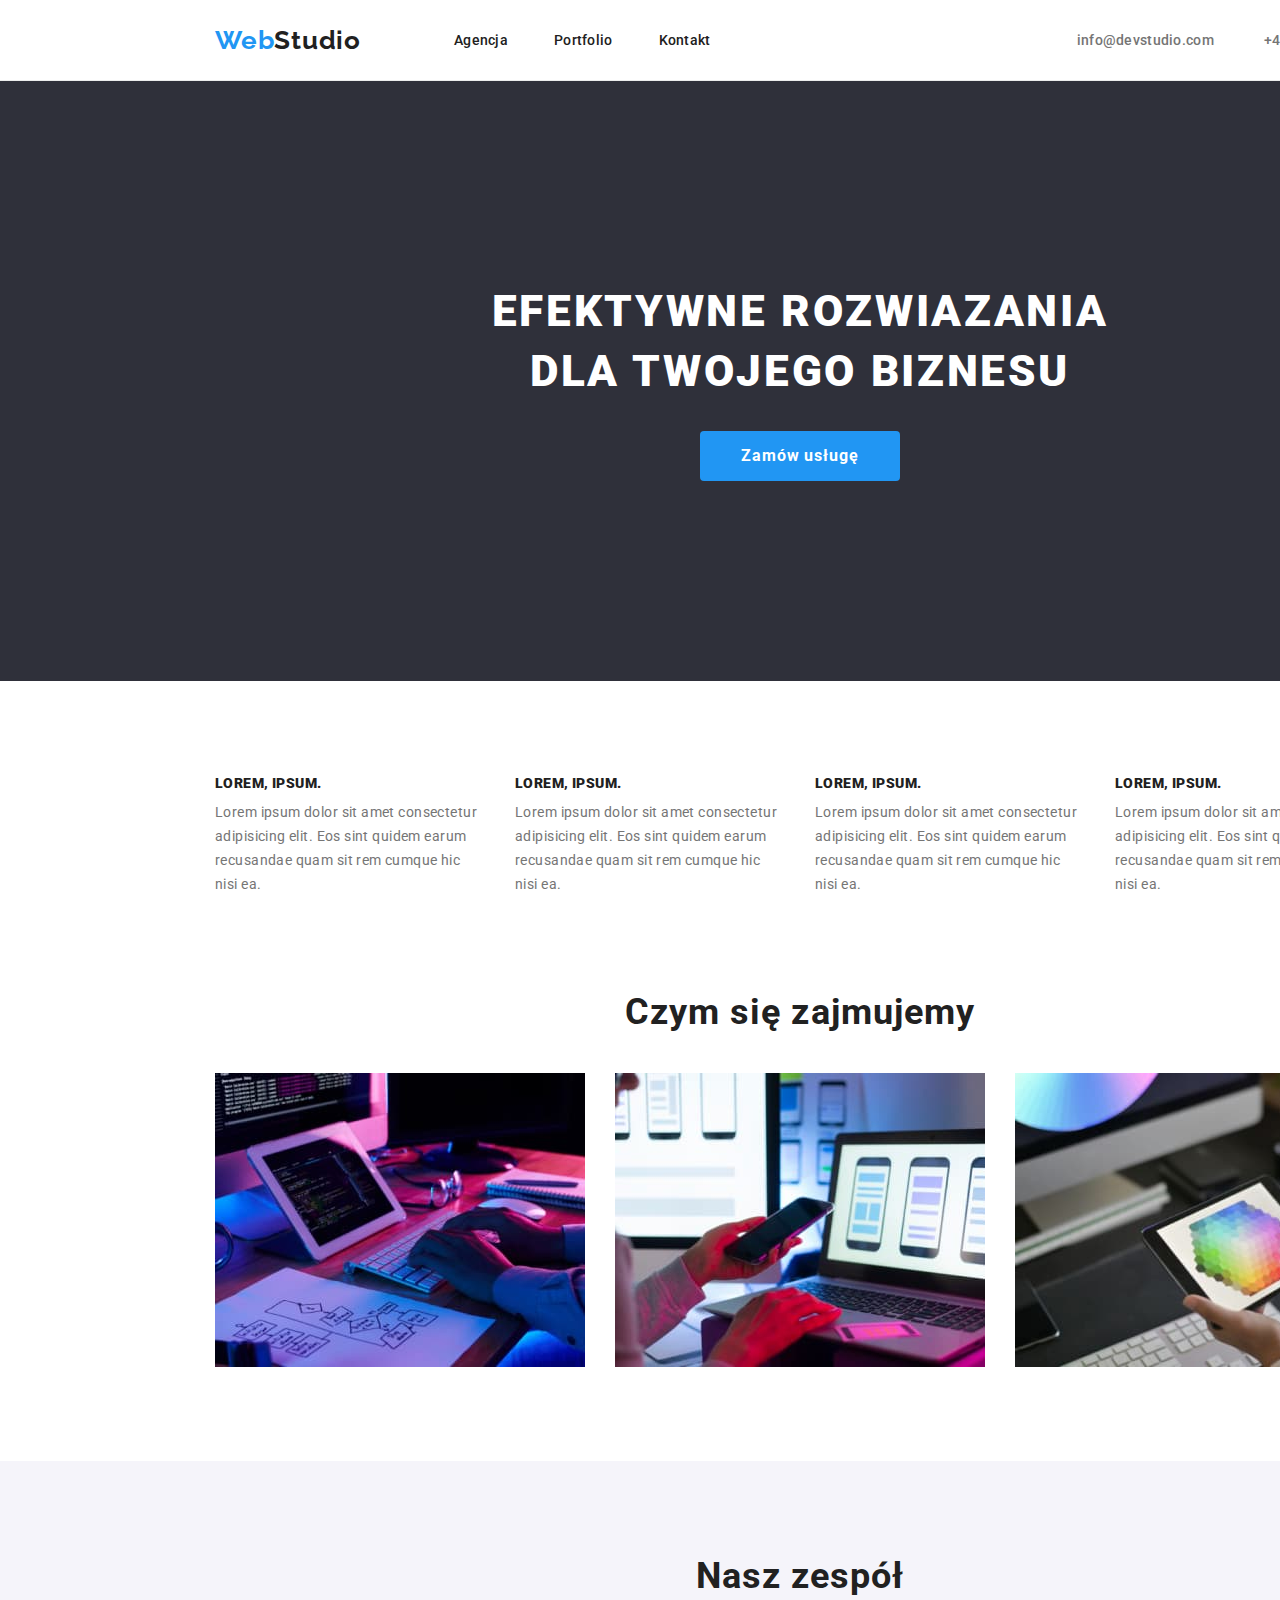
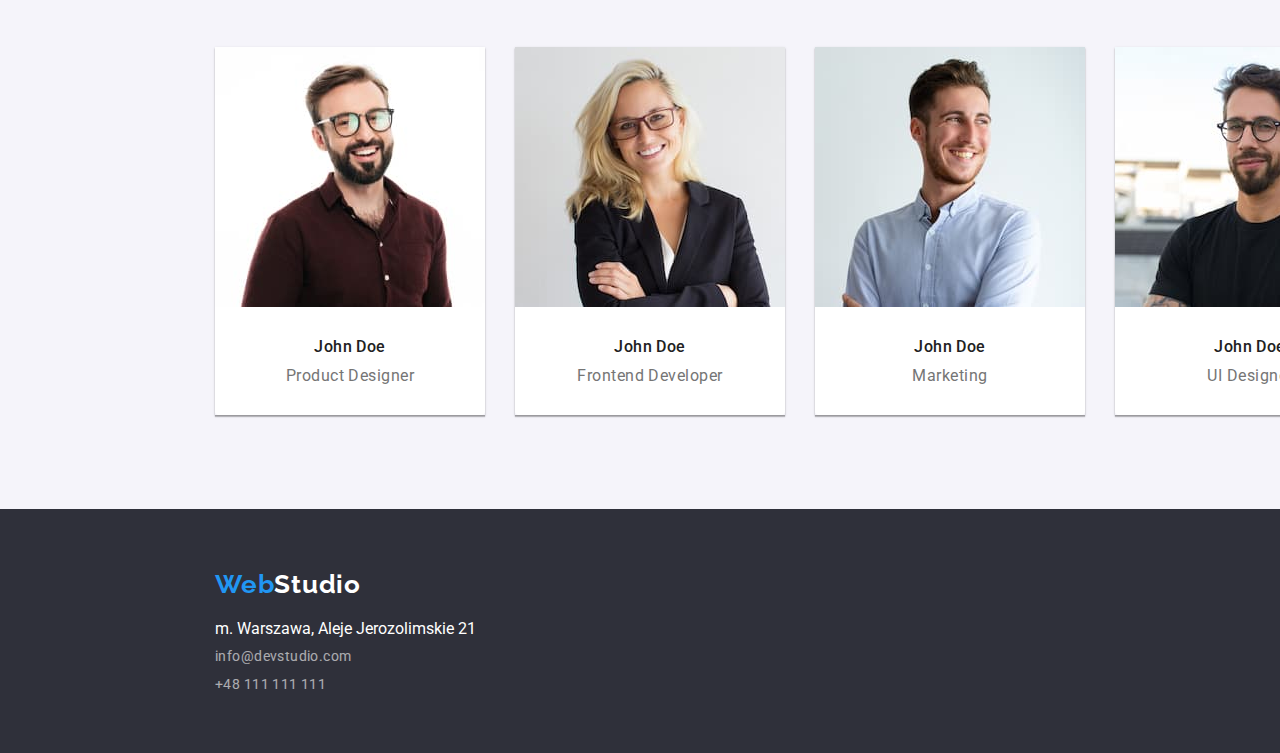
==== index.html @ c16367ce "added copied files to repo" ====
<!DOCTYPE html>
<html lang="pl">
<head>
    <meta charset="UTF-8">
    <meta http-equiv="X-UA-Compatible" content="IE=edge">
    <meta name="viewport" content="width=device-width, initial-scale=1.0">
    <link rel="stylesheet"
    href="https://cdnjs.cloudflare.com/ajax/libs/modern-normalize/0.7.0/modern-normalize.min.css" />
    <link rel="stylesheet" href="./css/styles.css">
    <link rel="preconnect" href="https://fonts.googleapis.com">
    <link rel="preconnect" href="https://fonts.gstatic.com" crossorigin>
    <link href="https://fonts.googleapis.com/css2?family=Raleway:wght@700&family=Roboto:wght@400;500;700;900&display=swap" rel="stylesheet">
    <title>Webstudio</title>
</head>
<body>
    <header class="header">
        <div class="container">
          <nav class="navigation">
            <a class="logo-lighttheme" class="header-logo"
              href="index.html">Web<span>Studio</span></a>
            <ul class="navigation-links list">
              <li class="item"><a class="link" href="agency.html">Agencja</a>
              </li>
              <li class="item"><a class="link"
                  href="portfolio.html">Portfolio</a></li>
              <li class="item"><a class="link" href="#Kontakt">Kontakt</a></li>
            </ul>
          </nav>
          <ul class="contact-links list">
            <li class="item"><a class="link" href="mailto:info@devstudio.com">info@devstudio.com</a></li>
            <li class="item"><a class="link" href="phone:+48111111111">+48 111 111 111</a></li>
          </ul>
        </div>
      </header>
    <main>
        <section class="hero-background hero section">
            <div class="container">
                    <h1 class="hero-text">efektywne rozwiazania dla twojego biznesu</h1>
                    <button type="button" class="button-hero">Zamów usługę</button>
            </div>
            </section>
            <section class="light-background section-fix">
                <div class="container">
                    <h2 hidden>Nasze atuty</h2>
                    <ul class="main-content list">
                        <li class="item">
                            <h3 class="content-header-text"><strong>Lorem, ipsum.</strong></h3>
                             
                            <p class="content-text">Lorem ipsum dolor sit amet consectetur adipisicing elit. Eos sint quidem earum recusandae quam sit rem cumque hic nisi ea.</p>
                        </li>
                        <li class="item">
                            <h3 class="content-header-text"><strong>Lorem, ipsum.</strong></h3> 
                            <p class="content-text">Lorem ipsum dolor sit amet consectetur adipisicing elit. Eos sint quidem earum recusandae quam sit rem cumque hic nisi ea.</p>
                        </li>
                        <li class="item">
                            <h3 class="content-header-text"><strong>Lorem, ipsum.</strong></h3>
                            <p class="content-text">Lorem ipsum dolor sit amet consectetur adipisicing elit. Eos sint quidem earum recusandae quam sit rem cumque hic nisi ea.</p>
                        </li>
                        <li class="item">
                            <h3 class="content-header-text"><strong>Lorem, ipsum.</strong></h3> 
                            <p class="content-text">Lorem ipsum dolor sit amet consectetur adipisicing elit. Eos sint quidem earum recusandae quam sit rem cumque hic nisi ea.</p>
                        </li>
                    </ul>
                </div>
            </section>
            <section class="section">
                <div class="container">
                <h2 class="aboutus-header">Czym się zajmujemy</h2>
                <ul class="about-list list">
                    <li class="item">
                        <img src="./images/peorductbox1.jpg" width="370" height="294" alt="programista podczas pisania  kodu spogldajacy na projekt po jego lewej stronie">
                    </li>
                    <li class="item">
                        <img src="./images/box2.jpg" width="370" height="294" alt="czlowiek trzymajacy w lewej rece telefon a prawa oblsugujacy laptopa">
                    </li>
                    <li class="item">
                        <img src="./images/box3.jpg" width="370" height="294" alt="czlowiek trzymajaacy w reku tablet z paleta colorow">
                    </li>
                </ul>
            </div>
        </section>
        <section class="employee section">
            <div class="container">
                <h2 class="employee-header">Nasz zespół</h2>
                <ul class="list">
                    <li class="item">
                        <img src="./images/teambox1.jpg" width="270" height="260" alt="na zdjeicu widoczny jest czlowiek majazy okulary zarost  ktrotko ostrzyzony  w brazowej koszuli">
                        <div class="employee-description">
                            <p class="specialist-name">John Doe</p>
                            <p class="specialist-position">Product Designer</p>
                        </div>
                        
                    </li>
                    <li class="item">
                        <img src="./images/teambox2.jpg" width="270" height="260" alt="kobieta o blond wlosach w okularach majaca zalozone rece w marynarce z serdecznym usmiechem">
                        <div class="employee-description">
                            <p class="specialist-name">John Doe</p>
                            <p class="specialist-position">Frontend Developer</p>
                        </div>
                        
                    </li>
                    <li class="item">
                        <img src="./images/teambox3.jpg" width="270" height="260" alt="mezczyzna krotkoostrzyzony z delikatnym zarostem w niebieskije koszuli patrzacy sie w jego lewa strone">
                        <div class="employee-description">
                            <p class="specialist-name">John Doe</p>
                            <p class="specialist-position">Marketing</p>
                        </div>
                        
                    </li>
                    <li class="item">
                        <img src="./images/teambox4.jpg" width="270" height="260" alt="mezczynaza w okluarach z dlugim zarostem dlugosc wolosw srednia z zalozonymi rekami na tle budynku ubrany w czarny t-shirt">
                        <div class="employee-description">
                            <p class="specialist-name">John Doe</p>
                            <p class="specialist-position">UI Designer</p>
                        </div>
                    </li>
                </ul>
            </div>
        </section>
    </main>
    <footer class="hero-background footer">
        <div class="container">
            <a class="logo-darktheme" href="#">Web<span>Studio</span>
            </a>
            <ul class="list">
                <li class="item">
                    <a class="footer-adres" href="https://goo.gl/maps/imskWViYpNZ9BuhFA" target="_blank">m.
                  Warszawa, Aleje
                  Jerozolimskie 21</a>
                </li>
                <li class="item">
                    <a class="footer-link" href="mailto:info@devstudio.com">info@devstudio.com</a>
                </li>
                <li class="item"> 
                    <a class="footer-link" href="phone:+48111111111">+48 111 111 111</a>
                </li>
            </ul>
          </div>
    </footer>
</body>
</html>
---- css/styles.css ----
:root {
    --main-font: "Roboto", "Open Sans", sans-serif;
    --secondary-font: "Raleway", sans-serif;
    --main-color: #212121;
    --secondary-color: #2196f3;
    --third-color: #ffffff;
    --additional-color: #757575;
    --button-color: #f5f4fa;
    --hero-color: #2f303a;
  }
a {
    text-decoration: none;
}
body {
    font-family: 'Raleway', sans-serif;
    font-family: 'Roboto', sans-serif;
    color: var(--main-color);
    margin-left: auto;
    margin-right: auto;
    width: 1600px;
}
/* zerowanie tekstu */
h1,
h2,
h3,
h4,
h5,
h6 {
  padding: 0px;
  margin: 0px;
}
p {
  padding: 0px;
  margin: 0px;
}

/* Zdjęcia jako elementy blokowe */

img {
  display: block;
}
.section {
  padding-top: 94px;
  padding-bottom: 94px;
}
.section-fix {
  padding-top: 94px;
}
/* zerowanie list */
.list {
    list-style: none;
    margin: 0;
    padding: 0;
}
/*  Kontener */
.container {
    max-width: 1200px;
    min-height: 80px;
    margin-left: auto;
    margin-right: auto;
}
/* Logo */
.logo-lighttheme {
  font-family: "Raleway", "Open Sans", sans-serif;
  font-weight: 700;
  font-size: 26px;
  line-height: 1.192;
  letter-spacing: 0.03em;
  color: var(--secondary-color);
  margin-right: 93px;
}

.logo-lighttheme > span {
  color: var(--main-color);
}
.white-logo {
    font-family: "Raleway", "Open Sans", sans-serif;
    font-weight: 700;
    font-size: 26px;
    color: var(--third-color);
    line-height: 1.192;
}
.logo-darktheme {
  font-family: "Raleway", "Open Sans", sans-serif;
  font-weight: 700;
  font-size: 26px;
  line-height: 1.192;
  letter-spacing: 0.03em;
  color: var(--secondary-color);
}

.logo-darktheme > span {
  color: var(--third-color);
}
/* nawigacja */
.header .container {
  display: flex;
  justify-content: space-between;
  padding-left: 15px;
  padding-right: 15px;
  flex-wrap: wrap;
}

.header {
  border-bottom: 1px solid #ececec;
}

.navigation,
.navigation-links,
.contact-links {
  display: flex;
  align-items: center;
  flex-wrap: wrap;
}

.navigation-links .item:not(:last-child) {
  margin-right: 46px;
}

.contact-links .item:not(:last-child) {
  margin-right: 38px;
}

.navigation-links a {
  font-weight: 500;
  font-size: 14px;
  line-height: 1.143;
  letter-spacing: 0.02em;
  color: var(--main-color);
}

.contact-links a {
  font-weight: 500;
  font-size: 14px;
  margin-right: 12px;
  line-height: 1.143;
  letter-spacing: 0.02em;
  color: var(--additional-color);
}

.navigation-links a:hover,
.navigation-links a:focus,
.contact-links a:hover,
.contact-links a:focus {
  color: var(--secondary-color);
}
  /* end nav */
  /* HERO */
.hero-background {
    background-color: var(--hero-color);
}
.hero-text {
    font-size: 44px;
    font-weight: 900;
    color: var(--third-color);
    line-height: 1.364;
    text-align: center;
    letter-spacing: 0.06em;
    text-transform: uppercase;
}
.hero {
    padding: 200px 0;
}
.hero .container {
    align-items: center;
    justify-content: center;
    display: flex;
    flex-direction: column;
  }
.hero h1 {
    width: 696px;
}
.button-hero {
    color: var(--third-color);
    background-color: var(--secondary-color) ;
    margin-top: 30px;
    border: 0;
    border-radius: 4px;
    width: 200px;
    height: 50px;
    font-weight: 700;
    line-height: 1.875;
    text-align: center;
    letter-spacing: 0.06em;
    cursor: pointer;
}
.button-hero:hover, .button-hero:focus {
    color: var(--main-color);
}
.no-dot-list {
    list-style-type: none;
}
/* end hero */
/* MAin */
.content-header-text {
    font-weight: 700;
    font-size: 14px;
    margin-bottom: 10px;
    line-height: 1.143;
    letter-spacing: 0.03em;
    color: var(--main-color);
    text-transform: uppercase;
}
.content-text {
    font-size: 14px;
    line-height: 1.71;
    letter-spacing: 0.03em;
    color: var(--additional-color);
}
.container .main-content {
    display: flex;
    justify-content: center;
    flex-wrap: wrap;
}
.main-content .item {
    width: 270px;
    margin: 0px 15px;
}
.aboutus-header {
    font-weight: 700;
    font-size: 36px;
    margin-bottom: 40px;
    line-height: 1.167;
    text-align: center;
    letter-spacing: 0.03em;
    color: var(--main-color);
}
.container .about-list {
    display: flex;
    text-align: center;
  
  }
  
  .about-list .item {
    margin: 0px 15px;
  }
  /* end main */
  /* Employee */
.employee {
  background-color: var(--button-color);
  
}

  .employee-header {
    font-weight: 700;
    font-size: 36px;
    line-height: 1.167;
    text-align: center;
    letter-spacing: 0.03em;
    color: var(--main-color);
    
  }
  
  
  .employee .container .list {
    display: flex;
    justify-content: center;
    
  }
  
  .employee .item {
    margin: 50px 15px 0px;
    box-shadow: 0px 1px 3px rgba(0, 0, 0, 0.12), 0px 1px 1px rgba(0, 0, 0, 0.14),
      0px 2px 1px rgba(0, 0, 0, 0.2);
  }
  
  .employee-description {
    padding: 30px 0px;
    text-align: center;
    background-color: var(--third-color);
    border: 0px;
    border-radius: 0px 0px 4px 4px;
  }
.specialist-name {
    font-size: 16px;
    line-height: 1.1875;
    text-align: center;
    letter-spacing: 0.03em;
    font-weight: 500;
    margin-bottom: 10px;
    color: var(--main-color);
}
.specialist-position {
    font-size: 16px;
    line-height: 1.1875;
    text-align: center;
    letter-spacing: 0.03em;
    color: var(--additional-color);
}
/* Employee  end*/
/* footer */
.footer .container {
  padding-top: 60px;
  padding-bottom: 60px;
  padding-left: 15px;
}

.footer {
  background: #2f303a;
  color: var(--third-color);
  text-decoration: none;
}

.footer .item:not(:first-child){
  margin-top: 9px;
}

.footer .item:first-child{
  margin-top: 20px;
}

.footer-adres {
  text-decoration: none;
  color: var(--third-color);
}

.footer-link {
  color: var(--third-color);
  opacity: 0.6;
  font-size: 14px;
  line-height: 1.71px;
  letter-spacing: 0.03em;
}

.footer-adres:hover,
.footer-adres:focus,
.footer-link:hover,
.footer-link:focus {
  color: var(--secondary-color);
}
.footer span {
  color: var(--third-color);
}
/* End footer */
/* POTFOLIO */
/* galerry nav */
.gallery-nav > .container .list {
  display: flex;
  justify-content: center;
  align-items: center;
  padding-top: 94px;
  margin-bottom: 35px;
}
.gallery-subtitle-wraper {
  padding: 20px 24px;
  border-left: 1px solid #eeeeee;
  border-right: 1px solid #eeeeee;
  border-bottom: 1px solid #eeeeee;
}
.gallery .item {
  margin: 15px;
  width: 370px;
  background: #ffffff;
  box-sizing: border-box;
}

.gallery .container .list {
  display: flex;
  justify-content: center;
  flex-wrap: wrap;
  padding-bottom: 94px;
}
.product-text {
    font-weight: 700;
    font-size: 18px;
    line-height: 2;
    letter-spacing: 0.06em;
    text-align: left;
}
.gallery-btn {
    font-weight: 500;
    font-size: 16px;
    line-height: 1.625;
    padding: 6px 22px;
    margin: 0 4px;
    border: 0;
    width: 121px;
    height: 38px;
    background: var(--button-color);
    border-radius: 4px;
    border-color: var(--button-color);
    cursor: pointer;
}
.gallery-btn:hover,
.gallery-btn:focus {
  background-color: var(--secondary-color);
  color:var(--third-color);
  border-color: var(--third-color);
}
.product-class {
    font-size: 16px;
    line-height: 1.875;
    letter-spacing: 0.03em;
    color: var(--additional-color);
    text-align: left;
}
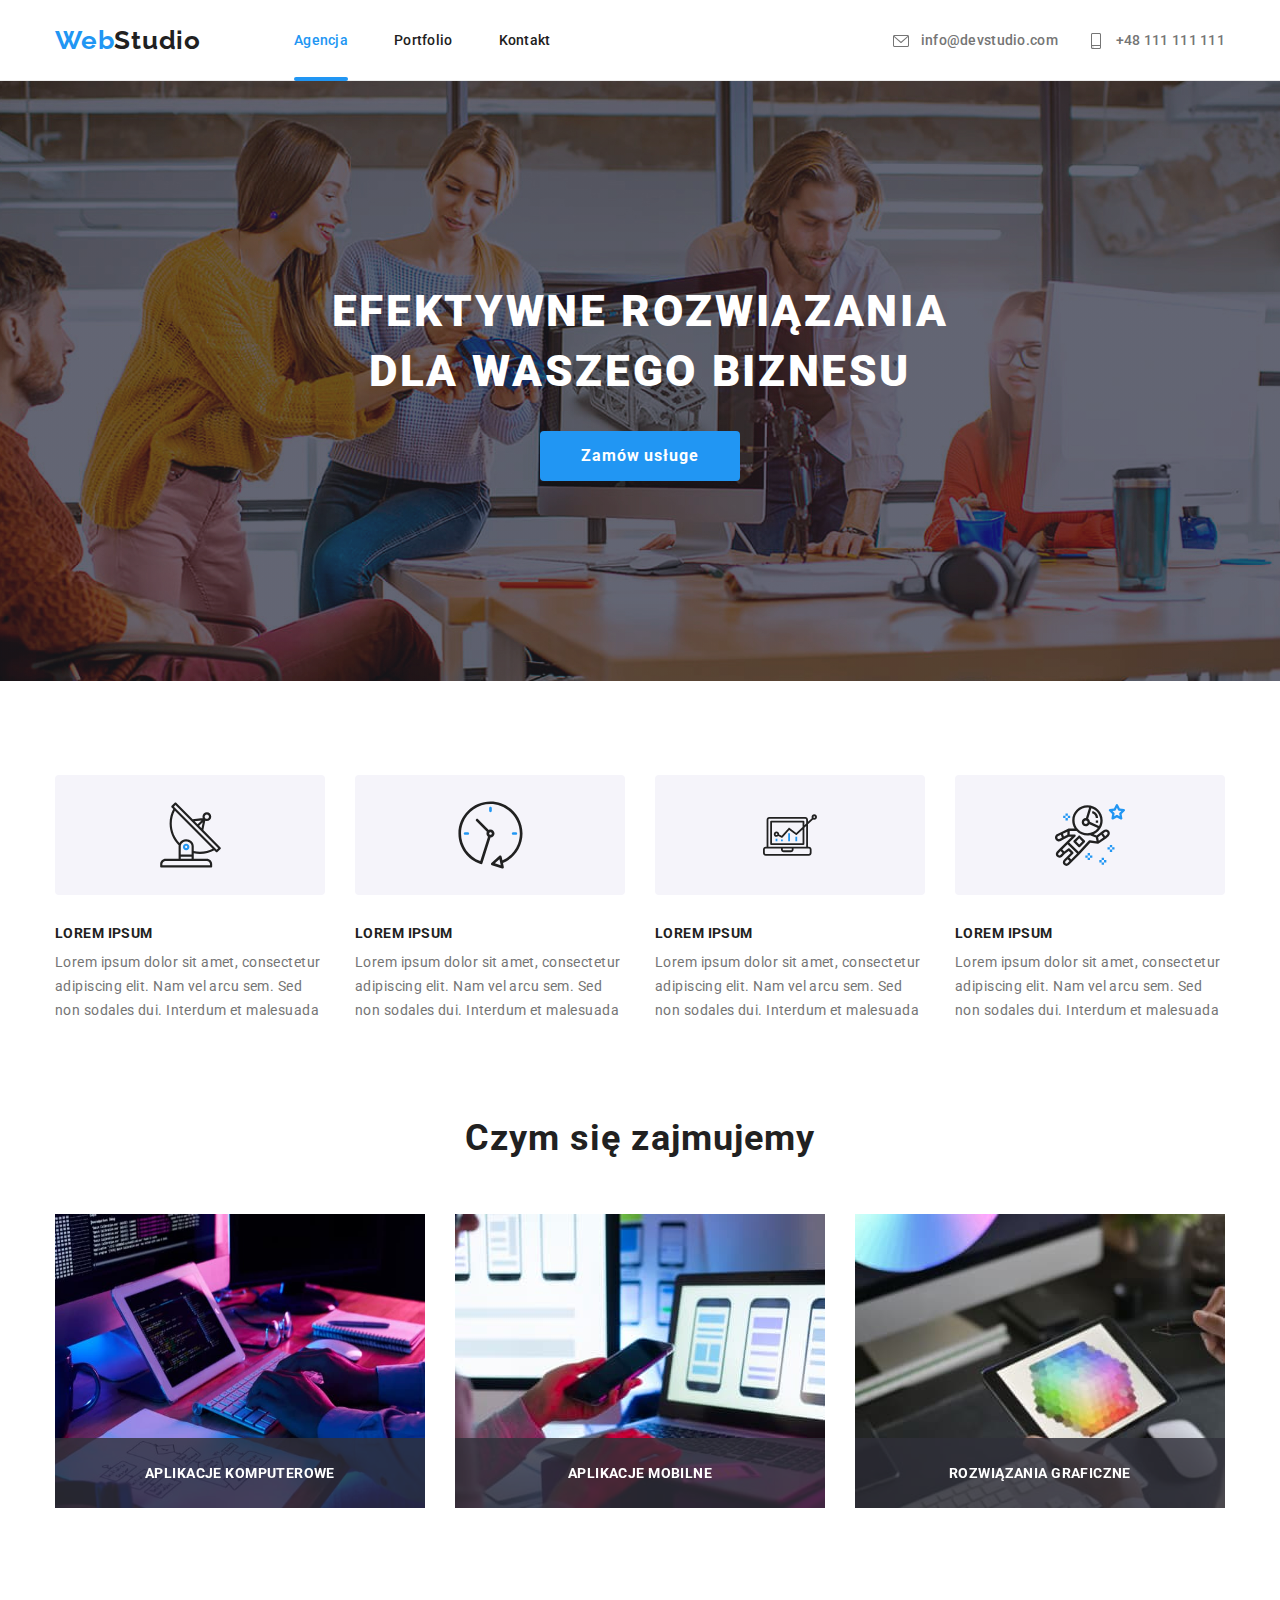
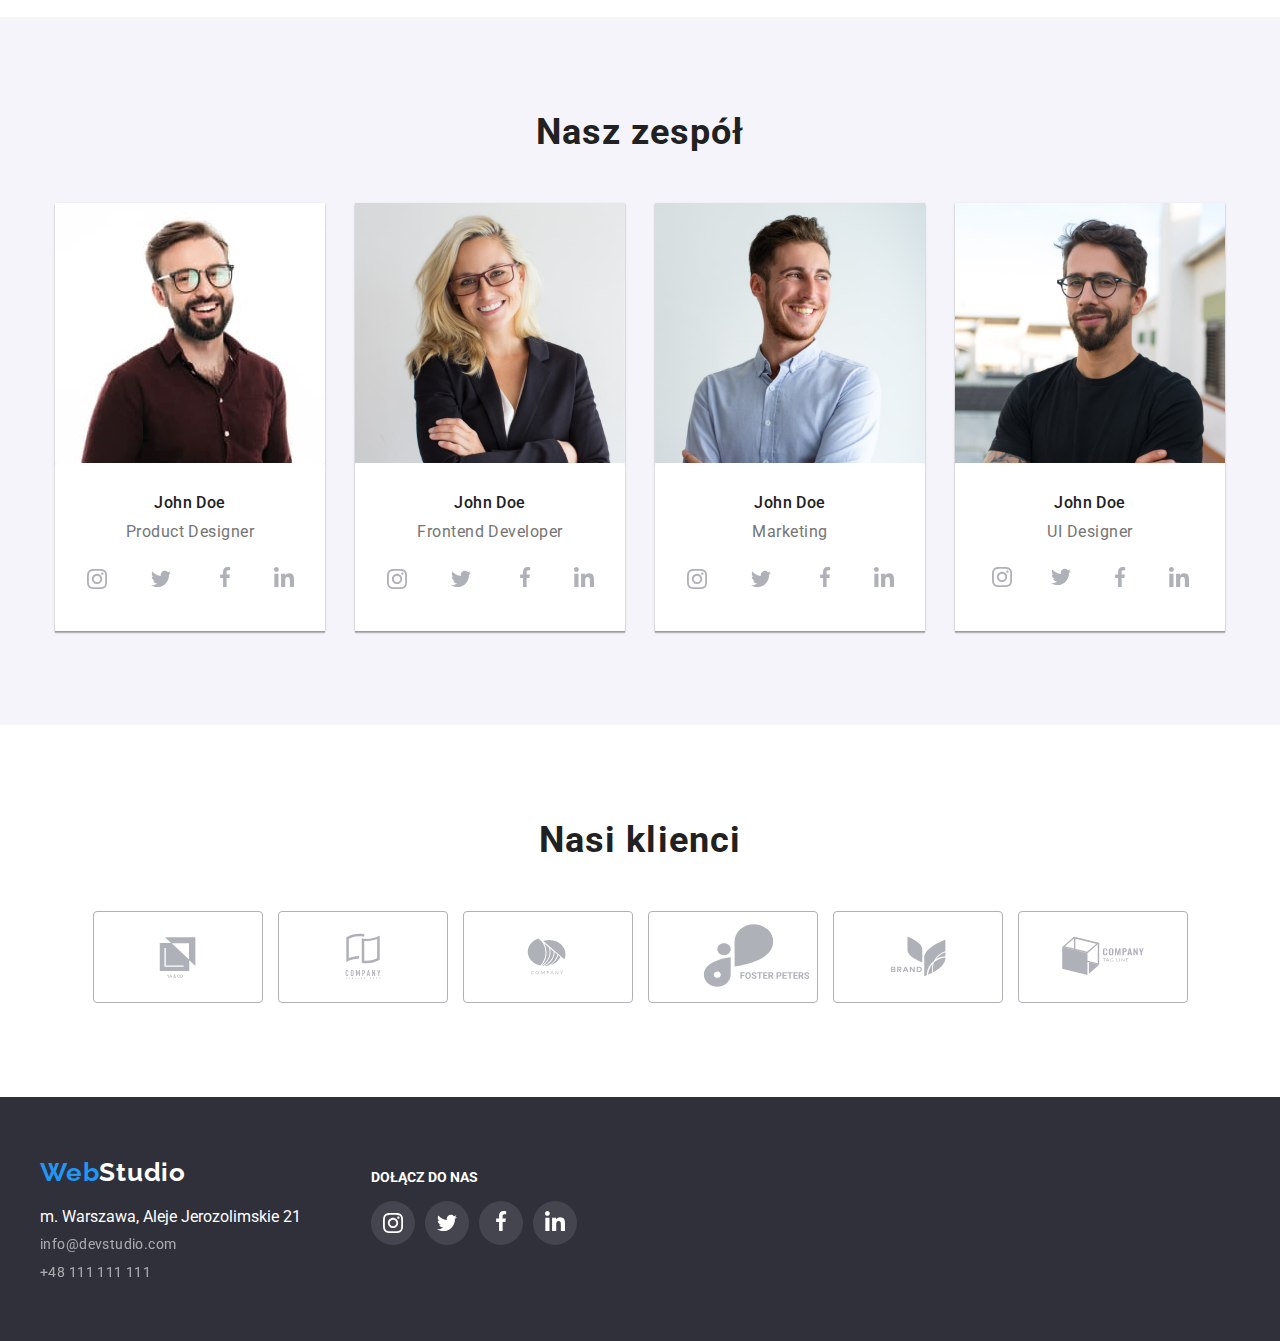
==== commit cbe490b6: "add fix to styles" ====
--- a/index.html
+++ b/index.html
@@ -1,141 +1,282 @@
 <!DOCTYPE html>
-<html lang="pl">
+<html lang="en">
+
 <head>
-    <meta charset="UTF-8">
-    <meta http-equiv="X-UA-Compatible" content="IE=edge">
-    <meta name="viewport" content="width=device-width, initial-scale=1.0">
-    <link rel="stylesheet"
+  <meta charset="UTF-8" />
+  <meta http-equiv="X-UA-Compatible" content="IE=edge" />
+  <meta name="viewport" content="width=device-width, initial-scale=1.0" />
+  <link rel="stylesheet"
     href="https://cdnjs.cloudflare.com/ajax/libs/modern-normalize/0.7.0/modern-normalize.min.css" />
-    <link rel="stylesheet" href="./css/styles.css">
-    <link rel="preconnect" href="https://fonts.googleapis.com">
-    <link rel="preconnect" href="https://fonts.gstatic.com" crossorigin>
-    <link href="https://fonts.googleapis.com/css2?family=Raleway:wght@700&family=Roboto:wght@400;500;700;900&display=swap" rel="stylesheet">
-    <title>Webstudio</title>
+  <link rel="stylesheet" href="./css/styles.css" />
+  <link rel="preconnect" href="https://fonts.googleapis.com" />
+  <link rel="preconnect" href="https://fonts.gstatic.com" crossorigin />
+  <link href="https://fonts.googleapis.com/css2?family=Raleway:wght@700&family=Roboto:wght@400;500;700;900&display=swap"
+    rel="stylesheet" />
+  <title>WebStudio</title>
 </head>
+
 <body>
-    <header class="header">
-        <div class="container">
-          <nav class="navigation">
-            <a class="logo-lighttheme" class="header-logo"
-              href="index.html">Web<span>Studio</span></a>
-            <ul class="navigation-links list">
-              <li class="item"><a class="link" href="agency.html">Agencja</a>
-              </li>
-              <li class="item"><a class="link"
-                  href="portfolio.html">Portfolio</a></li>
-              <li class="item"><a class="link" href="#Kontakt">Kontakt</a></li>
-            </ul>
-          </nav>
-          <ul class="contact-links list">
-            <li class="item"><a class="link" href="mailto:info@devstudio.com">info@devstudio.com</a></li>
-            <li class="item"><a class="link" href="phone:+48111111111">+48 111 111 111</a></li>
-          </ul>
-        </div>
-      </header>
-    <main>
-        <section class="hero-background hero section">
-            <div class="container">
-                    <h1 class="hero-text">efektywne rozwiazania dla twojego biznesu</h1>
-                    <button type="button" class="button-hero">Zamów usługę</button>
-            </div>
-            </section>
-            <section class="light-background section-fix">
-                <div class="container">
-                    <h2 hidden>Nasze atuty</h2>
-                    <ul class="main-content list">
-                        <li class="item">
-                            <h3 class="content-header-text"><strong>Lorem, ipsum.</strong></h3>
-                             
-                            <p class="content-text">Lorem ipsum dolor sit amet consectetur adipisicing elit. Eos sint quidem earum recusandae quam sit rem cumque hic nisi ea.</p>
-                        </li>
-                        <li class="item">
-                            <h3 class="content-header-text"><strong>Lorem, ipsum.</strong></h3> 
-                            <p class="content-text">Lorem ipsum dolor sit amet consectetur adipisicing elit. Eos sint quidem earum recusandae quam sit rem cumque hic nisi ea.</p>
-                        </li>
-                        <li class="item">
-                            <h3 class="content-header-text"><strong>Lorem, ipsum.</strong></h3>
-                            <p class="content-text">Lorem ipsum dolor sit amet consectetur adipisicing elit. Eos sint quidem earum recusandae quam sit rem cumque hic nisi ea.</p>
-                        </li>
-                        <li class="item">
-                            <h3 class="content-header-text"><strong>Lorem, ipsum.</strong></h3> 
-                            <p class="content-text">Lorem ipsum dolor sit amet consectetur adipisicing elit. Eos sint quidem earum recusandae quam sit rem cumque hic nisi ea.</p>
-                        </li>
-                    </ul>
-                </div>
-            </section>
-            <section class="section">
-                <div class="container">
-                <h2 class="aboutus-header">Czym się zajmujemy</h2>
-                <ul class="about-list list">
-                    <li class="item">
-                        <img src="./images/peorductbox1.jpg" width="370" height="294" alt="programista podczas pisania  kodu spogldajacy na projekt po jego lewej stronie">
-                    </li>
-                    <li class="item">
-                        <img src="./images/box2.jpg" width="370" height="294" alt="czlowiek trzymajacy w lewej rece telefon a prawa oblsugujacy laptopa">
-                    </li>
-                    <li class="item">
-                        <img src="./images/box3.jpg" width="370" height="294" alt="czlowiek trzymajaacy w reku tablet z paleta colorow">
-                    </li>
-                </ul>
-            </div>
-        </section>
-        <section class="employee section">
-            <div class="container">
-                <h2 class="employee-header">Nasz zespół</h2>
-                <ul class="list">
-                    <li class="item">
-                        <img src="./images/teambox1.jpg" width="270" height="260" alt="na zdjeicu widoczny jest czlowiek majazy okulary zarost  ktrotko ostrzyzony  w brazowej koszuli">
-                        <div class="employee-description">
-                            <p class="specialist-name">John Doe</p>
-                            <p class="specialist-position">Product Designer</p>
-                        </div>
-                        
-                    </li>
-                    <li class="item">
-                        <img src="./images/teambox2.jpg" width="270" height="260" alt="kobieta o blond wlosach w okularach majaca zalozone rece w marynarce z serdecznym usmiechem">
-                        <div class="employee-description">
-                            <p class="specialist-name">John Doe</p>
-                            <p class="specialist-position">Frontend Developer</p>
-                        </div>
-                        
-                    </li>
-                    <li class="item">
-                        <img src="./images/teambox3.jpg" width="270" height="260" alt="mezczyzna krotkoostrzyzony z delikatnym zarostem w niebieskije koszuli patrzacy sie w jego lewa strone">
-                        <div class="employee-description">
-                            <p class="specialist-name">John Doe</p>
-                            <p class="specialist-position">Marketing</p>
-                        </div>
-                        
-                    </li>
-                    <li class="item">
-                        <img src="./images/teambox4.jpg" width="270" height="260" alt="mezczynaza w okluarach z dlugim zarostem dlugosc wolosw srednia z zalozonymi rekami na tle budynku ubrany w czarny t-shirt">
-                        <div class="employee-description">
-                            <p class="specialist-name">John Doe</p>
-                            <p class="specialist-position">UI Designer</p>
-                        </div>
-                    </li>
-                </ul>
-            </div>
-        </section>
-    </main>
-    <footer class="hero-background footer">
-        <div class="container">
-            <a class="logo-darktheme" href="#">Web<span>Studio</span>
-            </a>
-            <ul class="list">
-                <li class="item">
-                    <a class="footer-adres" href="https://goo.gl/maps/imskWViYpNZ9BuhFA" target="_blank">m.
-                  Warszawa, Aleje
-                  Jerozolimskie 21</a>
-                </li>
-                <li class="item">
-                    <a class="footer-link" href="mailto:info@devstudio.com">info@devstudio.com</a>
-                </li>
-                <li class="item"> 
-                    <a class="footer-link" href="phone:+48111111111">+48 111 111 111</a>
-                </li>
-            </ul>
-          </div>
-    </footer>
+  <header class="header">
+    <div class="container">
+      <nav class="navigation">
+        <a class="logo-lighttheme" class="header-logo" href="./index.html">Web<span>Studio</span></a>
+        <ul class="navigation-links list">
+          <li class="item"><a id="current" class="link" href="./index.html">Agencja</a>
+          </li>
+          <li class="item"><a class="link" href="./portfolio.html">Portfolio</a></li>
+          <li class="item"><a class="link" href="#Kontakt">Kontakt</a></li>
+        </ul>
+      </nav>
+      <ul class="contact-links list">
+        <li class="item"><a class="link" href="mailto:info@devstudio.com"><svg class="nav-icon" width=20 height=16>
+              <use href="./images/icons.svg#icon-envelope"></use>
+            </svg><span>info@devstudio.com</span></a></li>
+        <li class="item"><a class="link" href="phone:+48111111111"><svg class="nav-icon" width=20 height=16>
+              <use href="./images/icons.svg#icon-smartphone"></use>
+            </svg>+48 111 111 111</a></li>
+      </ul>
+    </div>
+  </header>
+  <main>
+    <section class="hero">
+      <div class="container">
+        <h1 class="hero-header">EFEKTYWNE ROZWIĄZANIA DLA WASZEGO BIZNESU</h1>
+        <button class="hero-btn" type="button" data-modal-open>Zamów usługe</button>
+    </section>
+    <div class="backdrop is-hidden" data-modal>
+      <div class="modal"><button class="modal-close" data-modal-close><svg class="close" width="17" heigth="17">
+            <use href="./images/icons.svg#icon-close-black"></use>
+          </svg></button></div>
+    </div>
+    </div>
+    <section class="main">
+      <div class="container">
+        <ul class="main-content list">
+          <li class="item">
+            <div class="iconcont"><svg class="icon" width=65 height=70>
+                <use href="./images/icons.svg#icon-antenna">
+              </svg></div>
+            <h3 class="main-content-header">LOREM IPSUM</h3>
+            <p class="main-content-text">
+              Lorem ipsum dolor sit amet, consectetur adipiscing elit. Nam vel
+              arcu sem. Sed non sodales dui. Interdum et malesuada
+            </p>
+          </li>
+          <li class="item">
+            <div class="iconcont"> <svg class="icon" width=67 height=70>
+                <use href="./images/icons.svg#icon-clock">
+              </svg></div>
+            <h3 class="main-content-header">LOREM IPSUM</h3>
+            <p class="main-content-text">
+              Lorem ipsum dolor sit amet, consectetur adipiscing elit. Nam vel
+              arcu sem. Sed non sodales dui. Interdum et malesuada
+            </p>
+          </li>
+          <li class="item">
+            <div class="iconcont"> <svg class="icon" width=54 height=70>
+                <use href="./images/icons.svg#icon-diagram">
+              </svg></div>
+            <h3 class="main-content-header">LOREM IPSUM</h3>
+            <p class="main-content-text">
+              Lorem ipsum dolor sit amet, consectetur adipiscing elit. Nam vel
+              arcu sem. Sed non sodales dui. Interdum et malesuada
+            </p>
+          </li>
+          <li class="item">
+            <div class="iconcont"> <svg class="icon" width=70 height=70>
+                <use href="./images/icons.svg#icon-astronaut">
+              </svg></div>
+            <h3 class="main-content-header">LOREM IPSUM</h3>
+            <p class="main-content-text">
+              Lorem ipsum dolor sit amet, consectetur adipiscing elit. Nam vel
+              arcu sem. Sed non sodales dui. Interdum et malesuada
+            </p>
+          </li>
+        </ul>
+      </div>
+    </section>
+    <section class="about">
+      <div class="container">
+        <h2>Czym się zajmujemy</h2>
+        <ul class="about-list list">
+          <li class="item">
+            <img src="./images/about/about1.jpg" alt="hands of a person working on a tablet with a detachable keyboard"
+              height="294" width="370" />
+            <p class="subtitle">Aplikacje komputerowe</p>
+          </li>
+          <li class="item">
+            <img src="./images/about/about2.jpg" alt="phone held in the hands of the person working at the computer"
+              height="294" width="370" />
+            <p class="subtitle">Aplikacje mobilne</p>
+          </li>
+          <li class="item">
+            <img src="./images/about/about3.jpg" alt="tablet with color palette held in women's hands" height="294"
+              width="370" />
+            <p class="subtitle">Rozwiązania graficzne</p>
+          </li>
+        </ul>
+      </div>
+    </section>
+    <section class="employee">
+      <div class="container">
+        <h2 class="employee-header">Nasz zespół</h2>
+        <ul class="list">
+          <li class="item">
+            <img src="./images/employers/img-3.jpg" width="270" height="260"
+              alt="smiling man in glasses, with a short beard, and in a maroon buttoned shirt" />
+            <div class="employee-description">
+              <p class="employee-name">John Doe</p>
+              <p class="employee-position">Product Designer</p>
+              <ul class="social list">
+                <li class="social-list"><a class="social-links" href="insta"><svg class="icon" width=20 height=20>
+                      <use href="./images/icons.svg#icon-instagram">
+                    </svg></a></li>
+                <li class="social-list"><a class="social-links" href="tweter"><svg class="icon" width=20 height=20>
+                      <use href="./images/icons.svg#icon-tweter">
+                    </svg></a></li>
+                <li class="social-links"><a href="facebook"><svg class="icon" width=20 height=20>
+                      <use href="./images/icons.svg#icon-facebook">
+                    </svg></a></li>
+                <li class="social-links"><a href="linkedin"><svg class="icon" width=20 height=20>
+                      <use href="./images/icons.svg#icon-linkedin">
+                    </svg></a></li>
+              </ul>
+            </div>
+          </li>
+          <li class="item">
+            <img src="./images/employers/img-2.jpg" width="270" height="260"
+              alt="smiling woman with long blonde hair, glasses and a darker jacket." />
+            <div class="employee-description">
+              <p class="employee-name">John Doe</p>
+              <p class="employee-position">Frontend Developer</p>
+              <ul class="social list">
+                <li class="social-list"><a class="social-links" href="insta"><svg class="icon" width=20 height=20>
+                      <use href="./images/icons.svg#icon-instagram">
+                    </svg></a></li>
+                <li class="social-list"><a class="social-links" href="tweter"><svg class="icon" width=20 height=20>
+                      <use href="./images/icons.svg#icon-tweter">
+                    </svg></a></li>
+                <li class="social-links"><a href="facebook"><svg class="icon" width=20 height=20>
+                      <use href="./images/icons.svg#icon-facebook">
+                    </svg></a></li>
+                <li class="social-links"><a href="linkedin"><svg class="icon" width=20 height=20>
+                      <use href="./images/icons.svg#icon-linkedin">
+                    </svg></a></li>
+              </ul>
+            </div>
+          </li>
+
+          <li class="item">
+            <img src="./images/employers/img-1.jpg" width="270" height="260"
+              alt="smiling man with short facial hair and blue buttoned shirt" />
+            <div class="employee-description">
+              <p class="employee-name">John Doe</p>
+              <p class="employee-position">Marketing</p>
+              <ul class="social list">
+                <li class="social-list"><a class="social-links" href="insta"><svg class="icon" width=20 height=20>
+                      <use href="./images/icons.svg#icon-instagram">
+                    </svg></a></li>
+                <li class="social-list"><a class="social-links" href="tweter"><svg class="icon" width=20 height=20>
+                      <use href="./images/icons.svg#icon-tweter">
+                    </svg></a></li>
+                <li class="social-links"><a href="facebook"><svg class="icon" width=20 height=20>
+                      <use href="./images/icons.svg#icon-facebook">
+                    </svg></a></li>
+                <li class="social-links"><a href="linkedin"><svg class="icon" width=20 height=20>
+                      <use href="./images/icons.svg#icon-linkedin">
+                    </svg></a></li>
+              </ul>
+            </div>
+
+          </li>
+
+          <li class="item">
+            <img src="./images/employers/img.jpg" width="270" height="260"
+              alt="smiling man in glasses, with medium facial hair, and in a black T-shirt" />
+            <div class="employee-description">
+              <p class="employee-name">John Doe</p>
+              <p class="employee-position">UI Designer</p>
+              <ul class="social list">
+                <li class="social-links"><a href="insta"><svg class="icon" width=20 height=20>
+                      <use href="./images/icons.svg#icon-instagram">
+                    </svg></a></li>
+                <li class="social-links"><a href="tweter"><svg class="icon" width=20 height=20>
+                      <use href="./images/icons.svg#icon-tweter">
+                    </svg></a></li>
+                <li class="social-links"><a href="facebook"><svg class="icon" width=20 height=20>
+                      <use href="./images/icons.svg#icon-facebook">
+                    </svg></a></li>
+                <li class="social-links"><a href="linkedin"><svg class="icon" width=20 height=20>
+                      <use href="./images/icons.svg#icon-linkedin">
+                    </svg></a></li>
+              </ul>
+            </div>
+          </li>
+        </ul>
+
+      </div>
+    </section>
+    <section class="customers">
+      <div class="container">
+        <h2 class="customers-header">Nasi klienci</h2>
+        <ul class="customer-list list">
+          <li class="item"><a class="customer-link" href="link"><svg class="icon" width=170 height=92>
+                <use href="./images/icons.svg#icon-logo1"></use>
+              </svg></a></li>
+          <li class="item"><a class="customer-link" href="link"><svg class="icon" width=170 height=92>
+                <use href="./images/icons.svg#icon-logo2"></use>
+              </svg></a></li>
+          <li class="item"><a class="customer-link" href="link"><svg class="icon" width=170 height=92>
+                <use href="./images/icons.svg#icon-logo3"></use>
+              </svg></a></li>
+          <li class="item"><a class="customer-link" href="link"><svg class="icon" width=170 height=92>
+                <use href="./images/icons.svg#icon-logo4"></use>
+              </svg></a></li>
+          <li class="item"><a class="customer-link" href="link"><svg class="icon" width=170 height=92>
+                <use href="./images/icons.svg#icon-logo5"></use>
+              </svg></a></li>
+          <li class="item"><a class="customer-link" href="link"><svg class="icon" width=170 height=92>
+                <use href="./images/icons.svg#icon-logo6"></use>
+              </svg></a></li>
+        </ul>
+      </div>
+    </section>
+  </main>
+  <footer class="footer">
+    <div class="container">
+      <div class="footeraddres">
+        <a class="logo-darktheme" href="#mainweb">Web<span>Studio</span></a>
+        <ul class="list">
+          <li class="item"><a class="footer-adres" href="https://goo.gl/maps/imskWViYpNZ9BuhFA" target="_blank">m.
+              Warszawa, Aleje
+              Jerozolimskie 21</a></li>
+          <li class="item">
+            <a class="footer-link" href="mailto:info@devstudio.com">info@devstudio.com</a>
+          </li>
+          <li class="item"> <a class="footer-link" href="phone:+48111111111">+48 111 111 111</a>
+          </li>
+        </ul>
+      </div>
+      <div class="footersocial">
+        <p class="footerlinks">DOŁĄCZ DO NAS</p>
+        <ul class="social list">
+          <li class="social-list"><a class="social-links" href="insta"><svg class="icon" width=20 height=20>
+                <use href="./images/icons.svg#icon-instagram">
+              </svg></a></li>
+          <li class="social-list"><a class="social-links" href="tweter"><svg class="icon" width=20 height=20>
+                <use href="./images/icons.svg#icon-tweter">
+              </svg></a></li>
+          <li class="social-links"><a href="facebook"><svg class="icon" width=20 height=20>
+                <use href="./images/icons.svg#icon-facebook">
+              </svg></a></li>
+          <li class="social-links"><a href="linkedin"><svg class="icon" width=20 height=20>
+                <use href="./images/icons.svg#icon-linkedin">
+              </svg></a></li>
+        </ul>
+      </div>
+    </div>
+  </footer>
+  <script src="./modal.js"></script>
 </body>
+
 </html>--- a/css/styles.css
+++ b/css/styles.css
@@ -1,25 +1,27 @@
+
 :root {
-    --main-font: "Roboto", "Open Sans", sans-serif;
-    --secondary-font: "Raleway", sans-serif;
-    --main-color: #212121;
-    --secondary-color: #2196f3;
-    --third-color: #ffffff;
-    --additional-color: #757575;
-    --button-color: #f5f4fa;
-    --hero-color: #2f303a;
-  }
-a {
-    text-decoration: none;
-}
+  --main-font: "Roboto", "Open Sans", sans-serif;
+  --secondary-font: "Raleway", sans-serif;
+  --main-color: #212121;
+  --secondary-color: #2196f3;
+  --third-color: #ffffff;
+  --additional-color: #757575;
+  --greystyle-color: #afb1b8;
+}
+
 body {
-    font-family: 'Raleway', sans-serif;
-    font-family: 'Roboto', sans-serif;
-    color: var(--main-color);
-    margin-left: auto;
-    margin-right: auto;
-    width: 1600px;
-}
-/* zerowanie tekstu */
+  font-family: "Roboto", "Open Sans", sans-serif;
+  color: #212121;
+  margin-left: auto;
+  margin-right: auto;
+  max-width: 1600px;
+}
+
+address {
+  font-style: inherit;
+}
+/* Zerowanie marginesów zew i wew tekstu */
+
 h1,
 h2,
 h3,
@@ -39,27 +41,34 @@
 img {
   display: block;
 }
-.section {
-  padding-top: 94px;
-  padding-bottom: 94px;
-}
-.section-fix {
-  padding-top: 94px;
-}
-/* zerowanie list */
+
+/* Usunięcie ozdobników list dla każdej list z klasą list */
+
 .list {
-    list-style: none;
-    margin: 0;
-    padding: 0;
-}
-/*  Kontener */
+  list-style: none;
+  margin: 0;
+  padding: 0;
+}
+
+/* Ustawienie kursorów na linkach i przyciskach */
+
+a,
+button {
+  text-decoration: inherit;
+  cursor: pointer;
+  color: inherit;
+}
+
+/* Kontener kontentu */
 .container {
-    max-width: 1200px;
-    min-height: 80px;
-    margin-left: auto;
-    margin-right: auto;
-}
-/* Logo */
+  max-width: 1200px;
+  min-height: 80px;
+  margin-left: auto;
+  margin-right: auto;
+}
+
+/*--LOGO--*/
+
 .logo-lighttheme {
   font-family: "Raleway", "Open Sans", sans-serif;
   font-weight: 700;
@@ -67,19 +76,13 @@
   line-height: 1.192;
   letter-spacing: 0.03em;
   color: var(--secondary-color);
-  margin-right: 93px;
+  margin: 16px 93px 16px 0px;
 }
 
 .logo-lighttheme > span {
   color: var(--main-color);
 }
-.white-logo {
-    font-family: "Raleway", "Open Sans", sans-serif;
-    font-weight: 700;
-    font-size: 26px;
-    color: var(--third-color);
-    line-height: 1.192;
-}
+
 .logo-darktheme {
   font-family: "Raleway", "Open Sans", sans-serif;
   font-weight: 700;
@@ -92,12 +95,15 @@
 .logo-darktheme > span {
   color: var(--third-color);
 }
-/* nawigacja */
+
+/*--LOGO--*/
+
+/*--Navigation--*/
+
 .header .container {
   display: flex;
   justify-content: space-between;
-  padding-left: 15px;
-  padding-right: 15px;
+  padding: 0px 15px;
   flex-wrap: wrap;
 }
 
@@ -113,15 +119,20 @@
   flex-wrap: wrap;
 }
 
+.navigation-links,
+.contact-links {
+margin: 16px 0px;
+}
+
 .navigation-links .item:not(:last-child) {
   margin-right: 46px;
 }
 
 .contact-links .item:not(:last-child) {
-  margin-right: 38px;
-}
-
-.navigation-links a {
+  margin-right: 28px;
+}
+
+.navigation-links .item{
   font-weight: 500;
   font-size: 14px;
   line-height: 1.143;
@@ -129,170 +140,414 @@
   color: var(--main-color);
 }
 
-.contact-links a {
+.contact-links .link{
   font-weight: 500;
   font-size: 14px;
   margin-right: 12px;
   line-height: 1.143;
   letter-spacing: 0.02em;
   color: var(--additional-color);
-}
-
-.navigation-links a:hover,
-.navigation-links a:focus,
-.contact-links a:hover,
-.contact-links a:focus {
+  fill: var(--additional-color);
+  align-items: center;
+  margin: 16px 0px;
+}
+
+.nav-icon {
+  margin-right: 10px;
+  align-content: center;
+  vertical-align: bottom;
+}
+
+.link:hover,
+.link:focus {
   color: var(--secondary-color);
-}
-  /* end nav */
-  /* HERO */
-.hero-background {
-    background-color: var(--hero-color);
-}
-.hero-text {
-    font-size: 44px;
-    font-weight: 900;
-    color: var(--third-color);
-    line-height: 1.364;
-    text-align: center;
-    letter-spacing: 0.06em;
-    text-transform: uppercase;
-}
+  fill: var(--secondary-color);
+  transition: color fill;
+  transition-duration: 250ms;
+  transition-timing-function: cubic-bezier(0.4, 0, 0.2, 1);
+}
+
+#current {
+  position: relative;
+  color: #2196f3;
+  margin-bottom: 32px;
+}
+
+#current:after{
+  content:"";
+  position: absolute;
+  width: 100%;
+  height: 4px;
+  background: #2196F3;
+  border-radius: 2px;
+  bottom:-33px;
+  left: 0;
+}
+
+
+/*--Navigation--*/
+
+/*--HERO--*/
+
+.hero-header {
+  font-weight: 900;
+  font-size: 44px;
+  line-height: 1.364;
+  text-align: center;
+  letter-spacing: 0.06em;
+  color: var(--third-color);
+}
+
 .hero {
-    padding: 200px 0;
-}
+  background-image: linear-gradient(
+      rgba(47, 48, 58, 0.4),
+      rgba(47, 48, 58, 0.4)
+    ),
+    url("../images/background/background.jpg");
+  background-size: cover;
+  background-position: center center;
+  padding: 200px 0px;
+}
+
 .hero .container {
-    align-items: center;
-    justify-content: center;
-    display: flex;
-    flex-direction: column;
-  }
+  align-items: center;
+  justify-content: center;
+  display: flex;
+  flex-direction: column;
+}
+
 .hero h1 {
-    width: 696px;
-}
-.button-hero {
-    color: var(--third-color);
-    background-color: var(--secondary-color) ;
-    margin-top: 30px;
-    border: 0;
-    border-radius: 4px;
-    width: 200px;
-    height: 50px;
-    font-weight: 700;
-    line-height: 1.875;
-    text-align: center;
-    letter-spacing: 0.06em;
-    cursor: pointer;
-}
-.button-hero:hover, .button-hero:focus {
-    color: var(--main-color);
-}
-.no-dot-list {
-    list-style-type: none;
-}
-/* end hero */
-/* MAin */
-.content-header-text {
-    font-weight: 700;
-    font-size: 14px;
-    margin-bottom: 10px;
-    line-height: 1.143;
-    letter-spacing: 0.03em;
-    color: var(--main-color);
-    text-transform: uppercase;
-}
-.content-text {
-    font-size: 14px;
-    line-height: 1.71;
-    letter-spacing: 0.03em;
-    color: var(--additional-color);
-}
+  width: 696px;
+}
+
+.hero-btn {
+  background: var(--secondary-color);
+  border: 0px;
+  border-radius: 4px;
+  font-weight: 700;
+  font-size: 16px;
+  line-height: 1.875;
+  text-align: center;
+  letter-spacing: 0.06em;
+  width: 200px;
+  height: 50px;
+  margin-top: 30px;
+  color: var(--third-color);
+}
+
+.hero-btn:focus,
+.hero-btn:hover {
+  color: var(--main-color);
+  transition: color;
+  transition-duration: 250ms;
+  transition-timing-function: cubic-bezier(0.4, 0, 0.2, 1);
+}
+
+.visually-hidden {
+  position: absolute;
+  width: 1px;
+  height: 1px;
+  margin: -1px;
+  border: 0;
+  padding: 0;
+  clip: rect(0 0 0 0);
+  overflow: hidden;
+}
+
+.backdrop {
+  position: fixed;
+  width: 100%;
+  height: 100%;
+  background-color: rgba(0, 0, 0, 0.2);
+  top: 0;
+  left: 0;
+
+  opacity: 1;
+  transition: opacity 250ms cubic-bezier(0.4, 0, 0.2, 1);
+}
+.backdrop.is-hidden {
+  opacity: 0;
+  pointer-events: none;
+}
+.backdrop.is-hidden .modal {
+  transition: opacity 250ms cubic-bezier(0.4, 0, 0.2, 1);
+}
+.modal {
+  position: absolute;
+  width: 528px;
+  height: 581px;
+  background-color: var(--third-color);
+  box-shadow: 0px 1px 3px rgba(0, 0, 0, 0.12), 0px 1px 1px rgba(0, 0, 0, 0.14),
+    0px 2px 1px rgba(0, 0, 0, 0.2);
+  border-radius: 4px;
+  top: 50%;
+  left: 50%;
+  transform: translate(-50%, -50%) scale(1);
+  transition: opacity 250ms cubic-bezier(0.4, 0, 0.2, 1);
+}
+.modal-close {
+  position: absolute;
+  top: 8px;
+  right: 8px;
+  display: flex;
+  justify-content: center;
+  align-items: center;
+  width: 30px;
+  height: 30px;
+  background-color: var(--third-color);
+  border: 1px solid rgba(0, 0, 0, 0.1);
+  border-radius: 50%;
+  cursor: pointer;
+}
+.modal .close {
+  width: 17px;
+  height: 17px;
+}
+
+/*--HERO--*/
+
+/*--MAIN--*/
+
+.main h3 {
+  font-weight: 700;
+  font-size: 14px;
+  line-height: 1.143;
+  letter-spacing: 0.03em;
+  margin-bottom: 10px;
+  color: var(--main-color);
+}
+
+.iconcont {
+  background: #f5f4fa;
+  height: 120px;
+  width: 270px;
+  margin-bottom: 30px;
+  border-radius: 4px;
+  display: flex;
+  justify-content: center;
+  align-items: center;
+  flex-wrap: wrap;
+}
+
+.main p {
+  font-size: 14px;
+  line-height: 1.71;
+  letter-spacing: 0.03em;
+  color: var(--additional-color);
+}
+
 .container .main-content {
-    display: flex;
-    justify-content: center;
-    flex-wrap: wrap;
-}
+  display: flex;
+  justify-content: center;
+  padding: 94px 0px;
+  flex-wrap: wrap;
+}
+
 .main-content .item {
-    width: 270px;
-    margin: 0px 15px;
-}
-.aboutus-header {
-    font-weight: 700;
-    font-size: 36px;
-    margin-bottom: 40px;
-    line-height: 1.167;
-    text-align: center;
-    letter-spacing: 0.03em;
-    color: var(--main-color);
-}
+  width: 270px;
+  margin: 0px 15px;
+}
+
+.about h2 {
+  font-weight: 700;
+  font-size: 36px;
+  line-height: 1.167;
+  text-align: center;
+  letter-spacing: 0.03em;
+  color: var(--main-color);
+  margin-bottom: 40px;
+}
+
 .container .about-list {
-    display: flex;
-    text-align: center;
-  
-  }
-  
-  .about-list .item {
-    margin: 0px 15px;
-  }
-  /* end main */
-  /* Employee */
+  display: flex;
+  text-align: center;
+  justify-content: center;
+  padding-bottom: 94px;
+  flex-wrap: wrap;
+}
+
+.about-list .item {
+  margin: 15px 15px;
+  position: relative;
+}
+
+.about-list p {
+  font-weight: bold;
+  font-size: 14px;
+  line-height: 16px;
+  text-align: center;
+  letter-spacing: 0.03em;
+  text-transform: uppercase;
+  color: var(--third-color);
+  background-color: rgba(47, 48, 58, 0.8);
+  height: 70px;
+  justify-content: center;
+  display: flex;
+  align-items: center;
+  position: absolute;
+  width: 100%;
+  left: 0%;
+  bottom: 0%;
+}
+
+/*--MAIN--*/
+
+/*--EMPLOYEE--*/
+
+/* można zastosować selektor potomka zmniejszając ilość kodu, zmienijąc przy imieniu pracownika znacznik p na h3 */
+
 .employee {
-  background-color: var(--button-color);
-  
-}
-
-  .employee-header {
-    font-weight: 700;
-    font-size: 36px;
-    line-height: 1.167;
-    text-align: center;
-    letter-spacing: 0.03em;
-    color: var(--main-color);
-    
-  }
-  
-  
-  .employee .container .list {
-    display: flex;
-    justify-content: center;
-    
-  }
-  
-  .employee .item {
-    margin: 50px 15px 0px;
-    box-shadow: 0px 1px 3px rgba(0, 0, 0, 0.12), 0px 1px 1px rgba(0, 0, 0, 0.14),
-      0px 2px 1px rgba(0, 0, 0, 0.2);
-  }
-  
-  .employee-description {
-    padding: 30px 0px;
-    text-align: center;
-    background-color: var(--third-color);
-    border: 0px;
-    border-radius: 0px 0px 4px 4px;
-  }
-.specialist-name {
-    font-size: 16px;
-    line-height: 1.1875;
-    text-align: center;
-    letter-spacing: 0.03em;
-    font-weight: 500;
-    margin-bottom: 10px;
-    color: var(--main-color);
-}
-.specialist-position {
-    font-size: 16px;
-    line-height: 1.1875;
-    text-align: center;
-    letter-spacing: 0.03em;
-    color: var(--additional-color);
-}
-/* Employee  end*/
-/* footer */
+  background: #f5f4fa;
+  padding-bottom: 94px;
+}
+
+.employee-header {
+  font-weight: 700;
+  font-size: 36px;
+  line-height: 1.167;
+  text-align: center;
+  letter-spacing: 0.03em;
+  color: var(--main-color);
+  padding-top: 94px;
+}
+
+.employee-name {
+  font-size: 16px;
+  line-height: 1.1875;
+  text-align: center;
+  letter-spacing: 0.03em;
+  font-weight: 500;
+  margin-bottom: 10px;
+  color: var(--main-color);
+}
+
+.employee-position {
+  font-size: 16px;
+  line-height: 1.1875;
+  text-align: center;
+  letter-spacing: 0.03em;
+  color: var(--additional-color);
+}
+
+.employee .container .list {
+  display: flex;
+  justify-content: center;
+  flex-wrap: wrap;
+}
+
+.employee .item {
+  margin: 50px 15px 0px;
+  box-shadow: 0px 1px 3px rgba(0, 0, 0, 0.12), 0px 1px 1px rgba(0, 0, 0, 0.14),
+    0px 2px 1px rgba(0, 0, 0, 0.2);
+}
+
+.employee-description {
+  padding: 30px 0px;
+  text-align: center;
+  background-color: var(--third-color);
+  border: 0px;
+  border-radius: 4px 4px;
+}
+
+.social {
+  display: flex;
+  justify-content: center;
+  align-items: center;
+}
+.social-links {
+  display: flex;
+  justify-content: center;
+  align-items: center;
+  fill: #afb1b8;
+  color: #afb1b8;
+  background-color: #ffffff;
+  width: 44px;
+  height: 44px;
+  border-radius: 50%;
+  margin: 16px 5px 0px;
+}
+
+.social-links:hover,
+.social-links:focus {
+  background-color: var(--secondary-color);
+  fill: #ffffff;
+  color: #ffffff;
+  transition: color fill background-color;
+  transition-duration: 250ms;
+  transition-timing-function: cubic-bezier(0.4, 0, 0.2, 1);
+}
+
+/*--EMPLOYEE--*/
+
+/* CUSTOMERS */
+
+.customers {
+  background-color: #fff;
+}
+
+.customers-header {
+  font-weight: 700;
+  font-size: 36px;
+  line-height: 1.167;
+  text-align: center;
+  letter-spacing: 0.03em;
+  color: var(--main-color);
+}
+.customers .container {
+  display: flex;
+  justify-content: center;
+  padding: 94px 0px;
+  flex-wrap: wrap;
+  align-items: center;
+}
+
+.customer-list {
+  margin: 50px auto 0px;
+  display: flex;
+  flex-direction: row;
+  justify-content: center;
+  flex-wrap: wrap;
+  column-gap: 15px;
+  row-gap: 15px;
+  padding: 0 15px;
+}
+
+.customer-list .item {
+  display: inline-flex;
+  justify-content: center;
+  align-content: center;
+  flex-wrap: wrap;
+  padding: auto;
+}
+
+.customer-link {
+  display: flex;
+  justify-content: center;
+  align-items: center;
+  border: 1px solid #afb1b8;
+  border-radius: 4px;
+  width: 170px;
+  height: 92px;
+  fill: var(--greystyle-color);
+  color: var(--greystyle-color);
+}
+
+.customer-link:hover,
+.customer-link:focus {
+  border: 1px solid var(--secondary-color);
+  fill: var(--secondary-color);
+  color: var(--secondary-color);
+  transition: color fill border;
+  transition-duration: 250ms;
+  transition-timing-function: cubic-bezier(0.4, 0, 0.2, 1);
+}
+/* CUSTOMERS */
+
+/*--FOOTER--*/
+
 .footer .container {
-  padding-top: 60px;
-  padding-bottom: 60px;
-  padding-left: 15px;
+  padding: 60px 0px;
+  display: flex;
 }
 
 .footer {
@@ -301,11 +556,11 @@
   text-decoration: none;
 }
 
-.footer .item:not(:first-child){
+.footer .item:not(:first-child) {
   margin-top: 9px;
 }
 
-.footer .item:first-child{
+.footer .item:first-child {
   margin-top: 20px;
 }
 
@@ -327,31 +582,161 @@
 .footer-link:hover,
 .footer-link:focus {
   color: var(--secondary-color);
+  transition: color;
+  transition-duration: 250ms;
+  transition-timing-function: cubic-bezier(0.4, 0, 0.2, 1);
 }
 .footer span {
   color: var(--third-color);
 }
-/* End footer */
-/* POTFOLIO */
-/* galerry nav */
-.gallery-nav > .container .list {
+
+.footersocial {
+  display: block;
+  justify-content: left;
+  align-items: center;
+  margin-left: 70px;
+  margin-top: 12px;
+}
+.footerlinks {
+  font-size: 14px;
+  line-height: 16px;
+  font-weight: 700;
+}
+.footersocial .social {
+  display: flex;
+  justify-content: left;
+  align-items: center;
+}
+.footersocial .social-links {
+  display: flex;
+  justify-content: center;
+  align-items: center;
+  fill: #ffffff;
+  color: #ffffff;
+  background-color: rgba(255, 255, 255, 0.1);
+  width: 44px;
+  height: 44px;
+  border-radius: 50%;
+  margin: 16px 0px;
+}
+
+.social :not(:last-child) {
+  margin-right: 10px;
+}
+
+.footersocial .social-links:hover,
+.footersocial .social-links:focus {
+  background-color: var(--secondary-color);
+  fill: #ffffff;
+  color: #ffffff;
+  transition: color fill background-color;
+  transition-duration: 250ms;
+  transition-timing-function: cubic-bezier(0.4, 0, 0.2, 1);
+}
+
+/*--FOOTER--*/
+
+/*--Portfolio--*/
+
+.gallery-btn {
+  font-weight: 500;
+  font-size: 16px;
+  line-height: 1.625;
+  letter-spacing: 0.03em;
+  padding: 6px 22px;
+  margin: 0px 4px;
+  background: #f5f4fa;
+  border-radius: 4px;
+  border: 0px;
+}
+
+.gallery-btn:hover,
+.gallery-btn:focus {
+  background: var(--secondary-color);
+  color: var(--third-color);
+  border-radius: 4px;
+  border-color: solid var(--third-color);
+  box-shadow: 0px 3px 1px rgba(0, 0, 0, 0.1), 0px 1px 2px rgba(0, 0, 0, 0.08),
+    0px 2px 2px rgba(0, 0, 0, 0.12);
+  transition: color fill background-color border-color box-shadow;
+  transition-duration: 250ms;
+  transition-timing-function: cubic-bezier(0.4, 0, 0.2, 1);
+}
+
+.galler-nav > .container .list {
   display: flex;
   justify-content: center;
   align-items: center;
   padding-top: 94px;
   margin-bottom: 35px;
 }
+
+.gallery-list-title {
+  font-weight: 700;
+  font-size: 18px;
+  line-height: 2;
+  letter-spacing: 0.06em;
+  color: var(--main-font);
+  text-align: left;
+}
+
+.gallery-list-subtitle {
+  font-size: 16px;
+  line-height: 1.875;
+  letter-spacing: 0.03em;
+  color: var(--additional-color);
+  text-align: left;
+}
+
 .gallery-subtitle-wraper {
   padding: 20px 24px;
   border-left: 1px solid #eeeeee;
   border-right: 1px solid #eeeeee;
   border-bottom: 1px solid #eeeeee;
-}
+  position: relative;
+
+}
+
+.overlay-container{
+  width:370px;
+  height:294px;
+  position: relative;
+}
+
+.gallery-list .overlay {
+  position: absolute;
+  top:0;
+  left:0;
+  display: flex;
+  align-items: center;
+  padding: 24px;
+  width: 100%;
+  height: 100%;
+  background-color: rgba(33, 150, 243, 0.9);
+  font-size: 18px;
+  line-height: 1.56;
+  color: var(--third-color);
+  letter-spacing: 0.03em;
+  transform: scaleY(0);
+  visibility: hidden;
+  transform-origin: bottom;
+}
+
+.gallery-list :hover .overlay,
+.gallery-list :focus .overlay{
+  visibility: visible;
+  transition: 250ms cubic-bezier(0.4, 0, 0.2, 1);
+  transform: scaleY(1);
+  transform-origin: bottom;
+}
+
 .gallery .item {
   margin: 15px;
   width: 370px;
   background: #ffffff;
   box-sizing: border-box;
+  top: 0%;
+  left: 0%;
 }
 
 .gallery .container .list {
@@ -360,37 +745,12 @@
   flex-wrap: wrap;
   padding-bottom: 94px;
 }
-.product-text {
-    font-weight: 700;
-    font-size: 18px;
-    line-height: 2;
-    letter-spacing: 0.06em;
-    text-align: left;
-}
-.gallery-btn {
-    font-weight: 500;
-    font-size: 16px;
-    line-height: 1.625;
-    padding: 6px 22px;
-    margin: 0 4px;
-    border: 0;
-    width: 121px;
-    height: 38px;
-    background: var(--button-color);
-    border-radius: 4px;
-    border-color: var(--button-color);
-    cursor: pointer;
-}
-.gallery-btn:hover,
-.gallery-btn:focus {
-  background-color: var(--secondary-color);
-  color:var(--third-color);
-  border-color: var(--third-color);
-}
-.product-class {
-    font-size: 16px;
-    line-height: 1.875;
-    letter-spacing: 0.03em;
-    color: var(--additional-color);
-    text-align: left;
-}+.gallery .item:hover,
+.gallery .item:focus {
+  transition: box-shadow;
+  transition-duration: 250ms;
+  box-shadow: 0px 1px 1px rgba(0, 0, 0, 0.12), 0px 4px 4px rgba(0, 0, 0, 0.06),
+    1px 4px 6px rgba(0, 0, 0, 0.16);
+  transition-timing-function: cubic-bezier(0.4, 0, 0.2, 1);
+}
+/*--Portfolio--*/
